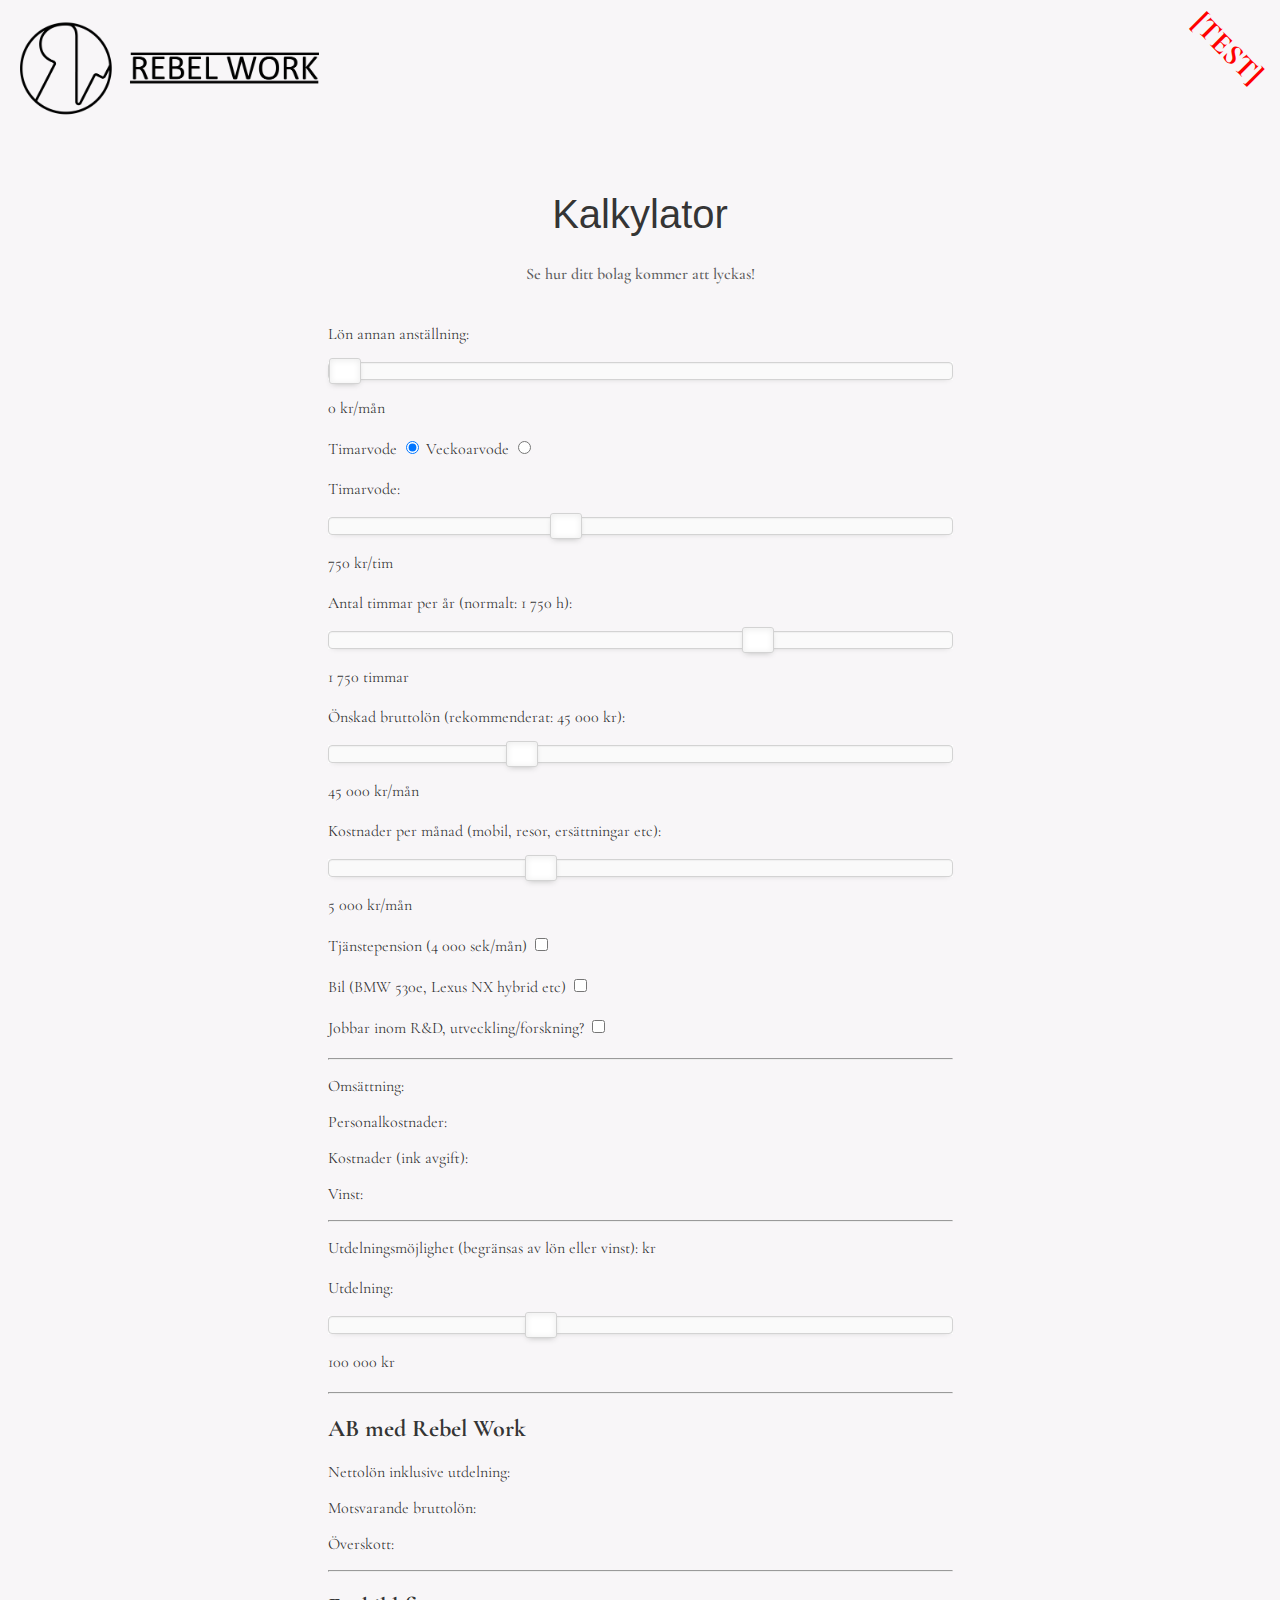
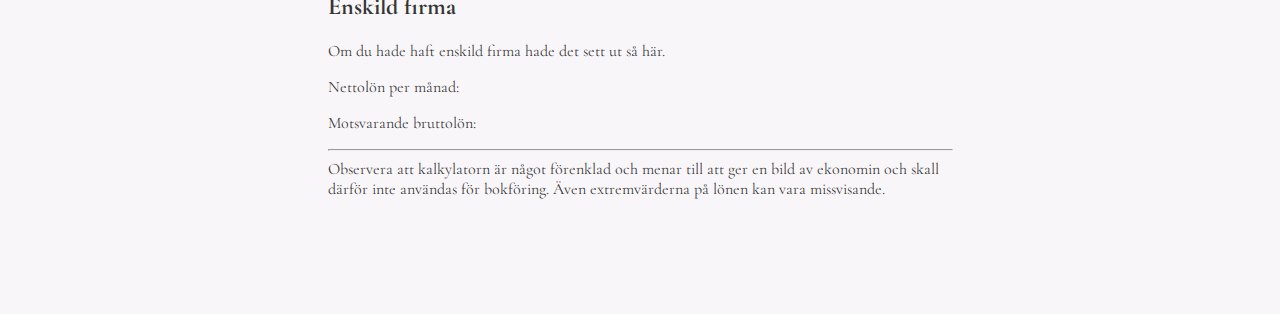
==== rebelwork/index.html @ f62bfb29 "Add files via upload" ====
<!DOCTYPE html>
<html>
<head>

	<title>Patriks kalkylator</title>
	<meta charset="utf-8" />
	<meta name="viewport" content="width=device-width, initial-scale=1">

	<link href="https://fonts.googleapis.com/css2?family=Cormorant+Garamond:ital,wght@0,400;1,600&display=swap" rel="stylesheet">

	<link rel="stylesheet" href="style.css" />
	<link rel="stylesheet" href="range.css" />
</head>

<body>

<div class="menu">
	<img src="logo.png" />
	<div id="test">[TEST]</div>
</div>

<div class="container">

	<div class="header-text">
		<!--<img src="calculator.png" />-->
		<h1>Kalkylator</h1>
		<p>Se hur ditt bolag kommer att lyckas!</p>
	</div>

	<div>
		<div>
			<div class="slider">
				<label class="sliderLabel">Lön annan anställning:</label>
				<input id="input-lon_annan_anstallning" type="range" min="0" value="0" max="100000" step="1000" />
				<div class="range-value" data-suffix=" kr/mån"></div>
			</div>
		</div>
		<div>
			<label> Timarvode </label>
			<input type="radio" id="check-timarvode" onchange="toggleVeckoArvode()" checked="checked" name="arvode-typ" 
				onclick="calculate()" />
			
			<label> Veckoarvode </label>
			<input type="radio" id="check-veckoarvode" onchange="toggleVeckoArvode()" name="arvode-typ" 
				onclick="calculate()" />
		</div>

		<div id="monthly_sliders">
			<div class="slider">
				<label class="sliderLabel">Timarvode:</label>
				<input id="input-timarvode" type="range" min="300" value="750" max="1500" step="10" />
				<div class="range-value" data-suffix=" kr/tim"></div>
			</div>
			<div class="slider">
				<label class="sliderLabel">Antal timmar per år (normalt: 1 750 h):</label>
				<input id="input-antal_timmar" type="range" min="0" value="1750" max="2500" step="10" />
				<div class="range-value" data-suffix=" timmar"></div>
			</div>
			<div class="slider">
				<label class="sliderLabel">Önskad bruttolön (rekommenderat: 45 000 kr):</label>
				<input id="input-onskad_lon_brutto_manad" type="range" min="0" value="45000" max="150000" step="500" />
				<div class="range-value" data-suffix=" kr/mån"></div>
			</div>
		</div>

		<div id="weekly_sliders" style="display: none;">
			<div class="slider">
				<label class="sliderLabel">Veckoarvode:</label>
				<input id="input-veckoarvode" type="range" min="0" value="57000" max="70000" step="500" />
				<div class="range-value" data-suffix=" kr/vecka"></div>
			</div>
			<div class="slider">
				<label class="sliderLabel">Antal veckor per år (normalt: 45):</label>
				<input id="input-antal_veckor" type="range" min="0" value="45" max="52" step="1" />
				<div class="range-value" data-suffix=" veckor"></div>
			</div>
			<div class="slider">
				<label class="sliderLabel">Önskad bruttolön per vecka (rekommenderat: 28 200 kr):</label>
				<input id="input-onskad_lon_brutto_vecka" type="range" min="0" value="28200" max="60000" step="1s00" />
				<div class="range-value" data-suffix=" kr/vecka"></div>
			</div>
		</div>

		<div>
			<div class="slider">
				<label class="sliderLabel">Kostnader per månad (mobil, resor, ersättningar etc):</label>
				<input id="input-kostnader" type="range" min="0" value="5000" max="15000" step="100" />
				<div class="range-value" data-suffix=" kr/mån"></div>
			</div>
		</div>

		<div>
			<div class="checkbox">
				<label>Tjänstepension (4 000 sek/mån)</label>
				<input type="checkbox" id="check-pension" onclick="calculate()" />
			</div>
			<div class="checkbox">
				<label>Bil (BMW 530e, Lexus NX hybrid etc)</label>
				<input type="checkbox" id="check-bil" onclick="calculate()" />
			</div>
			<div class="checkbox">
				<label>Jobbar inom R&D, utveckling/forskning?</label>
				<input type="checkbox" id="check-rnd" onclick="calculate()" />
			</div>
		</div>
	</div>

	<hr />

	<div class="results">
		<div>
			<p>Omsättning: <span id="omsattning"></span></p>
		</div>
		<div>
			<p class="monthly_result">Personalkostnader: <span id="personal"></span></p>
			<p class="weekly_result">Personalkostnader per vecka: <span id="personal_vecka"></span></p>
		</div>
		<div>
			<p class="monthly_result">Kostnader (ink avgift): <span id="kostnader"></span></p>
			<p class="weekly_result">Kostnader per vecka (ink avgift): <span id="kostnader_vecka"></span></p>
		</div>
		<div>
			<p class="monthly_result">Vinst: <span id="vinst"></span></p>
			<p class="weekly_result">Vinst per vecka: <span id="vinst_vecka"></span></p>
		</div>
	</div>

	<hr />

	<div>
		<div>
			<p>Utdelningsmöjlighet (begränsas av lön eller vinst): <span id="utdelningsmojlighet"></span>kr</p>
		</div>

		<div class="slider">
			<label class="sliderLabel">Utdelning:</label>
			<input id="input-utdelning" type="range" min="0" value="100000" max="300000" step="1000" />
			<div class="range-value" data-suffix=" kr"></div>
		</div>
	</div>

	<hr />

	<div class="results">
		<div>
			<h2>AB med Rebel Work</h2>
			<div>
				<p class="monthly_result">Nettolön inklusive utdelning: <span id="netto_manad"></span></p>
				<p class="weekly_result">Nettolön inklusive utdelning per vecka: <span id="netto_vecka"></span></p>
			</div>
			<div>
				<p class="monthly_result">Motsvarande bruttolön: <span id="motsvarande_lon_manad"></span></p>
				<p class="weekly_result">Motsvarande bruttolön per vecka: <span id="motsvarande_lon_vecka"></span></p>
			</div>
			<div>
				<p class="monthly_result">Överskott: <span id="overskott"></span></p>
				<p class="weekly_result">Överskott per vecka: <span id="overskott_vecka"></span></p>
			</div>
		</div>
	</div>

	<hr />

	<div class="results">
		<div>
			<h2>Enskild firma</h2>
			<p>Om du hade haft enskild firma hade det sett ut så här.</p> 
			<div>
				<p class="monthly_result">Nettolön per månad: <span id="netto_enskild_manad"></span></p>
				<p class="weekly_result">Nettolön per vecka: <span id="netto_enskild_vecka"></span></p>
			</div>
			<div>
				<p class="monthly_result">Motsvarande bruttolön: <span id="motsvarande_lon_enskild_manad"></span></p>
				<p class="weekly_result">Motsvarande bruttolön per vecka: <span id="motsvarande_lon_enskild_vecka"></span></p>
			</div>
		</div>
	</div>

	<hr />

	<div>
		Observera att kalkylatorn är något förenklad och menar till att ger en bild av ekonomin och skall därför inte användas för bokföring. Även extremvärderna på lönen kan vara missvisande.
	</div>
</div>

<script src="jquery.js"></script>
<script src="constants.js"></script>
<script src="calculate.js"></script>
<script>
	
	function updateSlider() {
		manuallyUpdateSlider($(this));
	}
	function manuallyUpdateSlider(slider) {
		let val = slider.val();
		let suffix = slider.siblings('.range-value').data('suffix');
		slider.siblings('.range-value').text(format(val) + suffix);
	}
	function format(val) {
		return Number(val).toLocaleString('sv-SE', { useGrouping: true});
	}
	function formatSEK(val) {
		return Number(val).toLocaleString('sv-SE', {
			minimumFractionDigits: 2, 
			maximumFractionDigits: 2, 
			style: 'currency', 
			currency: 'SEK', 
			useGrouping: true
		});
	}

	function toggleVeckoArvode() {
		$('#weekly_sliders').toggle( $('#check-veckoarvode').is(':checked') );
		$('#monthly_sliders').toggle( $('#check-timarvode').is(':checked') );
		$('.weekly_result').toggle( $('#check-veckoarvode').is(':checked') );
	}

	function calculate() {
		console.log('calculate');

		// get inputs
		let input = {
			'MONTHLY': $('#check-timarvode').is(':checked'),
			'WEEKLY': $('#check-veckoarvode').is(':checked'),

			'lon_annan_anstallning': Number($('#input-lon_annan_anstallning').val()),

			'timarvode': Number($('#input-timarvode').val()),
			'antal_timmar': Number($('#input-antal_timmar').val()),
			'onskad_lon_brutto_manad': Number($('#input-onskad_lon_brutto_manad').val()),
			
			'veckoarvode': Number($('#input-veckoarvode').val()),
			'antal_veckor': Number($('#input-antal_veckor').val()),
			'onskad_lon_brutto_vecka': Number($('#input-onskad_lon_brutto_vecka').val()),

			'kostnader': Number($('#input-kostnader').val()),
			'pension': $('#check-pension').is(':checked'),
			'bil': $('#check-bil').is(':checked'),
			'rnd': $('#check-rnd').is(':checked'),
			'utdelning': Number($('#input-utdelning').val())
		};
		let T2 = Number($('#input-antal_veckor').val());

		// Calculate all
		let output = calculateValues(input);

		// display results
		$('#omsattning').text( formatSEK(output.omsattning));
		$('#personal').text( formatSEK(output.personal));
		$('#personal_vecka').text( formatSEK(output.personal / T2));
		$('#kostnader').text( formatSEK(output.kostnader));
		$('#kostnader_vecka').text( formatSEK(output.kostnader / T2));
		$('#vinst').text( formatSEK(output.vinst));
		$('#vinst_vecka').text( formatSEK(output.vinst / T2));
		$('#utdelningsmojlighet').text( formatSEK(output.utdelningsmojlighet.max));

		$('#input-utdelning').prop({
            'min': output.utdelningsmojlighet.min,
            'max': output.utdelningsmojlighet.max
        });
        let a = $('#input-utdelning').val();
        manuallyUpdateSlider($('#input-utdelning'));

        $('#netto_manad').text( formatSEK(output.netto_manad));
        $('#netto_vecka').text( formatSEK(output.netto_manad * 12 / T2));

        $('#motsvarande_lon_manad').text( formatSEK(output.motsvarande_lon_manad));
        $('#motsvarande_lon_vecka').text( formatSEK(output.motsvarande_lon_manad * 12 / T2));
        
        $('#overskott').text( formatSEK(output.overskott));
		$('#overskott_vecka').text( formatSEK(output.overskott / T2));

		// Enkild firma
		$('#netto_enskild_manad').text( formatSEK( output.netto_enskild_manad ));
		$('#netto_enskild_vecka').text( formatSEK( output.netto_enskild_manad * 12 / T2));
		$('#motsvarande_lon_enskild_manad').text( formatSEK( output.motsvarande_lon_enskild_manad ));
		$('#motsvarande_lon_enskild_vecka').text( formatSEK( output.motsvarande_lon_enskild_manad * 12 / T2));
	}

	$(document).ready(function() {
		// Hook up sliders
		$('.slider input').on('input', function() { 
			manuallyUpdateSlider($(this));
			calculate();
		});
		$('.slider input').on('change', calculate);
		$('.slider input').each(updateSlider);
		calculate();
	});


</script>
</body>
</html>
---- rebelwork/style.css ----
body { 
	text-align: center;
	color: rgba( 26, 26, 26, 0.9);
	font-family: 'adobe-garamond-pro', 'Cormorant Garamond', serif;
	font-size: 16px;
	background: rgb(248, 246, 248);
	margin: 0; padding: 0;
}

h1 { font-size: 40px; font-family: 'proxima-nova', sans-serif; font-weight: 500;}

input[type="range"] {
	width: 100%;
}

.slider {
	margin: 20px 0;
}
.slider label { display: block; }
.checkbox { margin: 20px 0;}

.menu {
	height: 110px;
	padding: 20px;
	text-align: left;
	vertical-align: middle;
	position: relative;
}
.menu img { height: 88%; }
.menu #test {
	position: absolute; right: 10px; top: 30px; color: red; font-size: 30px; font-weight: bold;
	transform: rotate(45deg);
}

.container {
	max-width: 625px;
	text-align: left;
	margin: auto;
	padding: 15px;
	margin-bottom: 100px;

}

.header-text {
	text-align: center;
	margin-bottom: 40px;
	position: relative;
}
.header-text img { position: absolute; left: 20px; top: -20px; width: 130px; }
.header-text p { font-weight: 600; color: rgba(26, 26, 26, 0.7); }


.weekly_result {
	display: none;
	margin-top: -10px;
	margin-bottom: 20px;
}
.results p span {
	font-weight: bold;
}


@media only screen and (max-width: 600px) {
  .menu {
  	height: 60px;
  }
  .container {
    width: 90%;
  }
  .header-text img { 
  	position: relative; display: block; width: auto; top: auto; left: auto; margin: auto;
  }
}
---- rebelwork/range.css ----
input[type=range] {
  -webkit-appearance: none;
  margin: 18px 0;
  width: 100%;
  touch-action: none;
}
input[type=range]:focus {
  outline: none;
}
input[type=range]::-webkit-slider-runnable-track {
  width: 100%;
  height: 18px;
  cursor: pointer;
  box-shadow: inset 0 1px 1px #F0F0F0, 0 3px 6px -5px #BBB;
  background: #FAFAFA;
  border-radius: 4px;
  border: 1px solid #D3D3D3;
}
input[type=range]::-webkit-slider-thumb {
  box-shadow: inset 0 0 1px #FFF, inset 0 1px 7px #EBEBEB, 0 3px 6px -3px #BBB;
  border: 1px solid #D3D3D3;
  height: 26px;
  width: 32px;
  border-radius: 3px;
  background: #ffffff;
  cursor: pointer;
  -webkit-appearance: none;
  margin-top: -5px;
}
input[type=range]:focus::-webkit-slider-runnable-track {
  background: #FAFAFA;
}
input[type=range]::-moz-range-track {
  width: 100%;
  height: 18px;
  cursor: pointer;
  box-shadow: inset 0 1px 1px #F0F0F0, 0 3px 6px -5px #BBB;
  background: #FAFAFA;
  border-radius: 4px;
  border: 1px solid #D3D3D3;
}
input[type=range]::-moz-range-thumb {
  box-shadow: inset 0 0 1px #FFF, inset 0 1px 7px #EBEBEB, 0 3px 6px -3px #BBB;
  border: 1px solid #D3D3D3;
  height: 26px;
  width: 32px;
  border-radius: 3px;
  background: #ffffff;
  cursor: pointer;
  -webkit-appearance: none;
  margin-top: -5px;
}
input[type=range]::-ms-track {
  width: 100%;
  height: 18px;
  cursor: pointer;
  background: transparent;
  border-color: transparent;
  border-width: 16px 0;
  color: transparent;
}
input[type=range]::-ms-fill-lower {
  background: #FAFAFA;
  border: 1px solid #D3D3D3;
  border-radius: 4px;
  box-shadow: inset 0 1px 1px #F0F0F0, 0 3px 6px -5px #BBB;
}
input[type=range]::-ms-fill-upper {
  background: #FAFAFA;
  border: 1px solid #D3D3D3;
  border-radius: 4px;
  box-shadow: inset 0 1px 1px #F0F0F0, 0 3px 6px -5px #BBB;
}
input[type=range]::-ms-thumb {
  box-shadow: inset 0 0 1px #FFF, inset 0 1px 7px #EBEBEB, 0 3px 6px -3px #BBB;
  border: 1px solid #D3D3D3;
  height: 26px;
  width: 32px;
  border-radius: 3px;
  background: #ffffff;
  cursor: pointer;
}
input[type=range]:focus::-ms-fill-lower {
  background: #FAFAFA;
}
input[type=range]:focus::-ms-fill-upper {
  background: #FAFAFA;
}
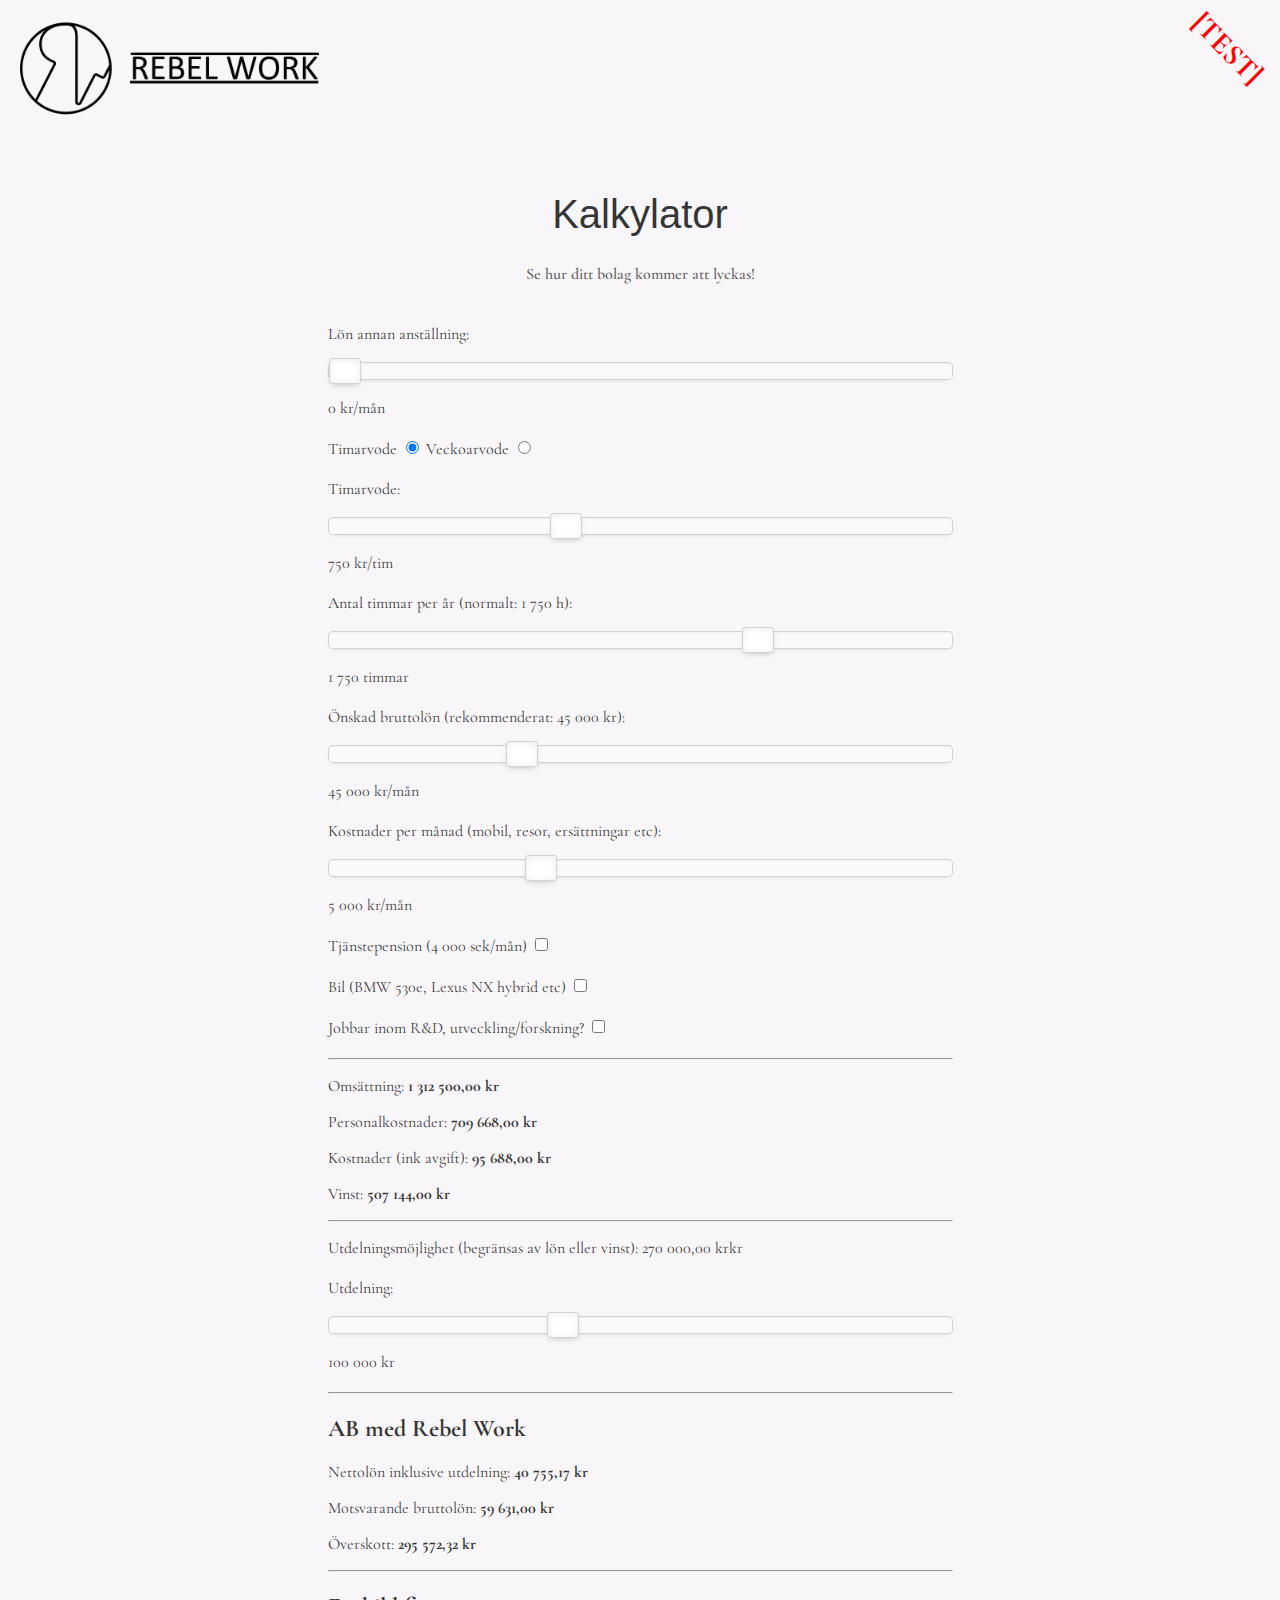
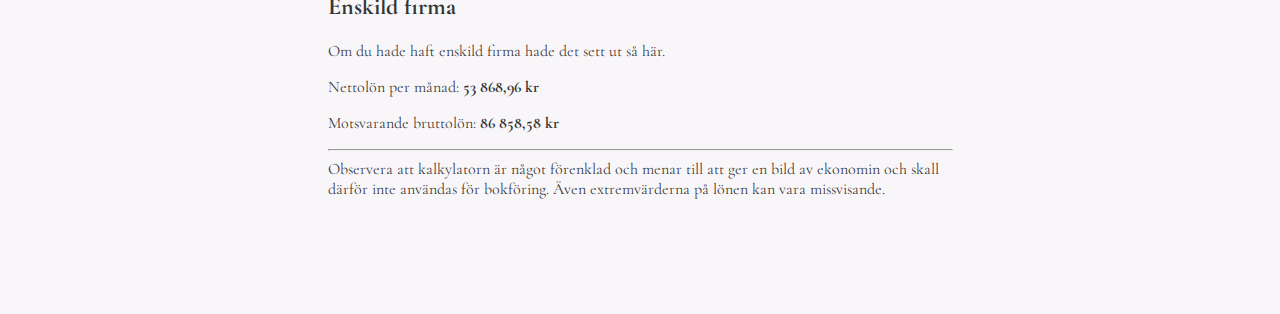
==== commit e285f929: "Update index.html" ====
--- a/rebelwork/index.html
+++ b/rebelwork/index.html
@@ -76,7 +76,7 @@
 			</div>
 			<div class="slider">
 				<label class="sliderLabel">Önskad bruttolön per vecka (rekommenderat: 28 200 kr):</label>
-				<input id="input-onskad_lon_brutto_vecka" type="range" min="0" value="28200" max="60000" step="1s00" />
+				<input id="input-onskad_lon_brutto_vecka" type="range" min="0" value="28200" max="60000" step="100" />
 				<div class="range-value" data-suffix=" kr/vecka"></div>
 			</div>
 		</div>
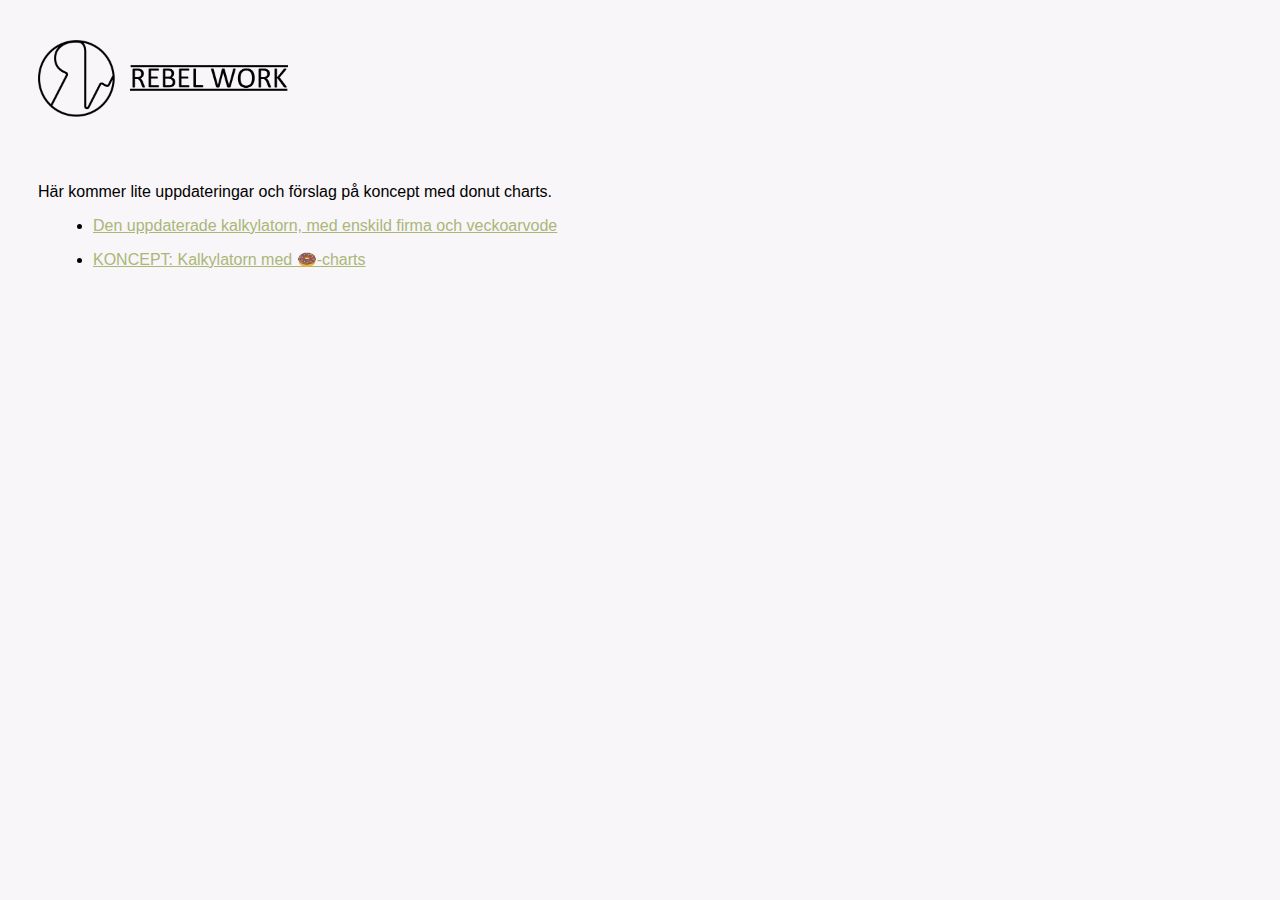
==== commit 847860d8: "Add files via upload" ====
--- a/rebelwork/index.html
+++ b/rebelwork/index.html
@@ -2,293 +2,56 @@
 <html>
 <head>
 
-	<title>Patriks kalkylator</title>
+	<title>Rebel work drafts</title>
 	<meta charset="utf-8" />
 	<meta name="viewport" content="width=device-width, initial-scale=1">
 
 	<link href="https://fonts.googleapis.com/css2?family=Cormorant+Garamond:ital,wght@0,400;1,600&display=swap" rel="stylesheet">
 
-	<link rel="stylesheet" href="style.css" />
-	<link rel="stylesheet" href="range.css" />
+	<style>
+
+		body {
+			font-size: 16px;
+			background: rgb(248, 246, 248);
+			font-family: sans-serif;
+		}
+		li {
+			margin: 15px;
+		}
+		a { color: rgb(171, 182, 120); }
+	</style>
 </head>
 
 <body>
 
-<div class="menu">
-	<img src="logo.png" />
-	<div id="test">[TEST]</div>
+<div>
+	<img src="logo.png" style="width: 250px; margin: 30px;" />
 </div>
 
-<div class="container">
+<div style="margin: 30px;">
+	<p>
+		Här kommer lite uppdateringar och förslag på koncept med donut charts.
+	</p>
+	
+	<ul>
+		<li>
+			<a href="calculator.html">Den uppdaterade kalkylatorn, med enskild firma och veckoarvode</a>
+		</li>
 
-	<div class="header-text">
-		<!--<img src="calculator.png" />-->
-		<h1>Kalkylator</h1>
-		<p>Se hur ditt bolag kommer att lyckas!</p>
-	</div>
+		<li>
+			<a href="calculator_chart.html">KONCEPT: Kalkylatorn med 🍩-charts</a>
+		</li>
+<!--
+		<li>
+			<a href="start_chart.html">KONCEPT: Startsidan med 🍩-charts</a>
+		</li>
 
-	<div>
-		<div>
-			<div class="slider">
-				<label class="sliderLabel">Lön annan anställning:</label>
-				<input id="input-lon_annan_anstallning" type="range" min="0" value="0" max="100000" step="1000" />
-				<div class="range-value" data-suffix=" kr/mån"></div>
-			</div>
-		</div>
-		<div>
-			<label> Timarvode </label>
-			<input type="radio" id="check-timarvode" onchange="toggleVeckoArvode()" checked="checked" name="arvode-typ" 
-				onclick="calculate()" />
-			
-			<label> Veckoarvode </label>
-			<input type="radio" id="check-veckoarvode" onchange="toggleVeckoArvode()" name="arvode-typ" 
-				onclick="calculate()" />
-		</div>
-
-		<div id="monthly_sliders">
-			<div class="slider">
-				<label class="sliderLabel">Timarvode:</label>
-				<input id="input-timarvode" type="range" min="300" value="750" max="1500" step="10" />
-				<div class="range-value" data-suffix=" kr/tim"></div>
-			</div>
-			<div class="slider">
-				<label class="sliderLabel">Antal timmar per år (normalt: 1 750 h):</label>
-				<input id="input-antal_timmar" type="range" min="0" value="1750" max="2500" step="10" />
-				<div class="range-value" data-suffix=" timmar"></div>
-			</div>
-			<div class="slider">
-				<label class="sliderLabel">Önskad bruttolön (rekommenderat: 45 000 kr):</label>
-				<input id="input-onskad_lon_brutto_manad" type="range" min="0" value="45000" max="150000" step="500" />
-				<div class="range-value" data-suffix=" kr/mån"></div>
-			</div>
-		</div>
-
-		<div id="weekly_sliders" style="display: none;">
-			<div class="slider">
-				<label class="sliderLabel">Veckoarvode:</label>
-				<input id="input-veckoarvode" type="range" min="0" value="57000" max="70000" step="500" />
-				<div class="range-value" data-suffix=" kr/vecka"></div>
-			</div>
-			<div class="slider">
-				<label class="sliderLabel">Antal veckor per år (normalt: 45):</label>
-				<input id="input-antal_veckor" type="range" min="0" value="45" max="52" step="1" />
-				<div class="range-value" data-suffix=" veckor"></div>
-			</div>
-			<div class="slider">
-				<label class="sliderLabel">Önskad bruttolön per vecka (rekommenderat: 28 200 kr):</label>
-				<input id="input-onskad_lon_brutto_vecka" type="range" min="0" value="28200" max="60000" step="100" />
-				<div class="range-value" data-suffix=" kr/vecka"></div>
-			</div>
-		</div>
-
-		<div>
-			<div class="slider">
-				<label class="sliderLabel">Kostnader per månad (mobil, resor, ersättningar etc):</label>
-				<input id="input-kostnader" type="range" min="0" value="5000" max="15000" step="100" />
-				<div class="range-value" data-suffix=" kr/mån"></div>
-			</div>
-		</div>
-
-		<div>
-			<div class="checkbox">
-				<label>Tjänstepension (4 000 sek/mån)</label>
-				<input type="checkbox" id="check-pension" onclick="calculate()" />
-			</div>
-			<div class="checkbox">
-				<label>Bil (BMW 530e, Lexus NX hybrid etc)</label>
-				<input type="checkbox" id="check-bil" onclick="calculate()" />
-			</div>
-			<div class="checkbox">
-				<label>Jobbar inom R&D, utveckling/forskning?</label>
-				<input type="checkbox" id="check-rnd" onclick="calculate()" />
-			</div>
-		</div>
-	</div>
-
-	<hr />
-
-	<div class="results">
-		<div>
-			<p>Omsättning: <span id="omsattning"></span></p>
-		</div>
-		<div>
-			<p class="monthly_result">Personalkostnader: <span id="personal"></span></p>
-			<p class="weekly_result">Personalkostnader per vecka: <span id="personal_vecka"></span></p>
-		</div>
-		<div>
-			<p class="monthly_result">Kostnader (ink avgift): <span id="kostnader"></span></p>
-			<p class="weekly_result">Kostnader per vecka (ink avgift): <span id="kostnader_vecka"></span></p>
-		</div>
-		<div>
-			<p class="monthly_result">Vinst: <span id="vinst"></span></p>
-			<p class="weekly_result">Vinst per vecka: <span id="vinst_vecka"></span></p>
-		</div>
-	</div>
-
-	<hr />
-
-	<div>
-		<div>
-			<p>Utdelningsmöjlighet (begränsas av lön eller vinst): <span id="utdelningsmojlighet"></span>kr</p>
-		</div>
-
-		<div class="slider">
-			<label class="sliderLabel">Utdelning:</label>
-			<input id="input-utdelning" type="range" min="0" value="100000" max="300000" step="1000" />
-			<div class="range-value" data-suffix=" kr"></div>
-		</div>
-	</div>
-
-	<hr />
-
-	<div class="results">
-		<div>
-			<h2>AB med Rebel Work</h2>
-			<div>
-				<p class="monthly_result">Nettolön inklusive utdelning: <span id="netto_manad"></span></p>
-				<p class="weekly_result">Nettolön inklusive utdelning per vecka: <span id="netto_vecka"></span></p>
-			</div>
-			<div>
-				<p class="monthly_result">Motsvarande bruttolön: <span id="motsvarande_lon_manad"></span></p>
-				<p class="weekly_result">Motsvarande bruttolön per vecka: <span id="motsvarande_lon_vecka"></span></p>
-			</div>
-			<div>
-				<p class="monthly_result">Överskott: <span id="overskott"></span></p>
-				<p class="weekly_result">Överskott per vecka: <span id="overskott_vecka"></span></p>
-			</div>
-		</div>
-	</div>
-
-	<hr />
-
-	<div class="results">
-		<div>
-			<h2>Enskild firma</h2>
-			<p>Om du hade haft enskild firma hade det sett ut så här.</p> 
-			<div>
-				<p class="monthly_result">Nettolön per månad: <span id="netto_enskild_manad"></span></p>
-				<p class="weekly_result">Nettolön per vecka: <span id="netto_enskild_vecka"></span></p>
-			</div>
-			<div>
-				<p class="monthly_result">Motsvarande bruttolön: <span id="motsvarande_lon_enskild_manad"></span></p>
-				<p class="weekly_result">Motsvarande bruttolön per vecka: <span id="motsvarande_lon_enskild_vecka"></span></p>
-			</div>
-		</div>
-	</div>
-
-	<hr />
-
-	<div>
-		Observera att kalkylatorn är något förenklad och menar till att ger en bild av ekonomin och skall därför inte användas för bokföring. Även extremvärderna på lönen kan vara missvisande.
-	</div>
+		<li>
+			<a href="start_new.html">KONCEPT: ny startsida</a>
+		</li>
+	</ul>
+-->
 </div>
 
-<script src="jquery.js"></script>
-<script src="constants.js"></script>
-<script src="calculate.js"></script>
-<script>
-	
-	function updateSlider() {
-		manuallyUpdateSlider($(this));
-	}
-	function manuallyUpdateSlider(slider) {
-		let val = slider.val();
-		let suffix = slider.siblings('.range-value').data('suffix');
-		slider.siblings('.range-value').text(format(val) + suffix);
-	}
-	function format(val) {
-		return Number(val).toLocaleString('sv-SE', { useGrouping: true});
-	}
-	function formatSEK(val) {
-		return Number(val).toLocaleString('sv-SE', {
-			minimumFractionDigits: 2, 
-			maximumFractionDigits: 2, 
-			style: 'currency', 
-			currency: 'SEK', 
-			useGrouping: true
-		});
-	}
-
-	function toggleVeckoArvode() {
-		$('#weekly_sliders').toggle( $('#check-veckoarvode').is(':checked') );
-		$('#monthly_sliders').toggle( $('#check-timarvode').is(':checked') );
-		$('.weekly_result').toggle( $('#check-veckoarvode').is(':checked') );
-	}
-
-	function calculate() {
-		console.log('calculate');
-
-		// get inputs
-		let input = {
-			'MONTHLY': $('#check-timarvode').is(':checked'),
-			'WEEKLY': $('#check-veckoarvode').is(':checked'),
-
-			'lon_annan_anstallning': Number($('#input-lon_annan_anstallning').val()),
-
-			'timarvode': Number($('#input-timarvode').val()),
-			'antal_timmar': Number($('#input-antal_timmar').val()),
-			'onskad_lon_brutto_manad': Number($('#input-onskad_lon_brutto_manad').val()),
-			
-			'veckoarvode': Number($('#input-veckoarvode').val()),
-			'antal_veckor': Number($('#input-antal_veckor').val()),
-			'onskad_lon_brutto_vecka': Number($('#input-onskad_lon_brutto_vecka').val()),
-
-			'kostnader': Number($('#input-kostnader').val()),
-			'pension': $('#check-pension').is(':checked'),
-			'bil': $('#check-bil').is(':checked'),
-			'rnd': $('#check-rnd').is(':checked'),
-			'utdelning': Number($('#input-utdelning').val())
-		};
-		let T2 = Number($('#input-antal_veckor').val());
-
-		// Calculate all
-		let output = calculateValues(input);
-
-		// display results
-		$('#omsattning').text( formatSEK(output.omsattning));
-		$('#personal').text( formatSEK(output.personal));
-		$('#personal_vecka').text( formatSEK(output.personal / T2));
-		$('#kostnader').text( formatSEK(output.kostnader));
-		$('#kostnader_vecka').text( formatSEK(output.kostnader / T2));
-		$('#vinst').text( formatSEK(output.vinst));
-		$('#vinst_vecka').text( formatSEK(output.vinst / T2));
-		$('#utdelningsmojlighet').text( formatSEK(output.utdelningsmojlighet.max));
-
-		$('#input-utdelning').prop({
-            'min': output.utdelningsmojlighet.min,
-            'max': output.utdelningsmojlighet.max
-        });
-        let a = $('#input-utdelning').val();
-        manuallyUpdateSlider($('#input-utdelning'));
-
-        $('#netto_manad').text( formatSEK(output.netto_manad));
-        $('#netto_vecka').text( formatSEK(output.netto_manad * 12 / T2));
-
-        $('#motsvarande_lon_manad').text( formatSEK(output.motsvarande_lon_manad));
-        $('#motsvarande_lon_vecka').text( formatSEK(output.motsvarande_lon_manad * 12 / T2));
-        
-        $('#overskott').text( formatSEK(output.overskott));
-		$('#overskott_vecka').text( formatSEK(output.overskott / T2));
-
-		// Enkild firma
-		$('#netto_enskild_manad').text( formatSEK( output.netto_enskild_manad ));
-		$('#netto_enskild_vecka').text( formatSEK( output.netto_enskild_manad * 12 / T2));
-		$('#motsvarande_lon_enskild_manad').text( formatSEK( output.motsvarande_lon_enskild_manad ));
-		$('#motsvarande_lon_enskild_vecka').text( formatSEK( output.motsvarande_lon_enskild_manad * 12 / T2));
-	}
-
-	$(document).ready(function() {
-		// Hook up sliders
-		$('.slider input').on('input', function() { 
-			manuallyUpdateSlider($(this));
-			calculate();
-		});
-		$('.slider input').on('change', calculate);
-		$('.slider input').each(updateSlider);
-		calculate();
-	});
-
-
-</script>
 </body>
 </html>
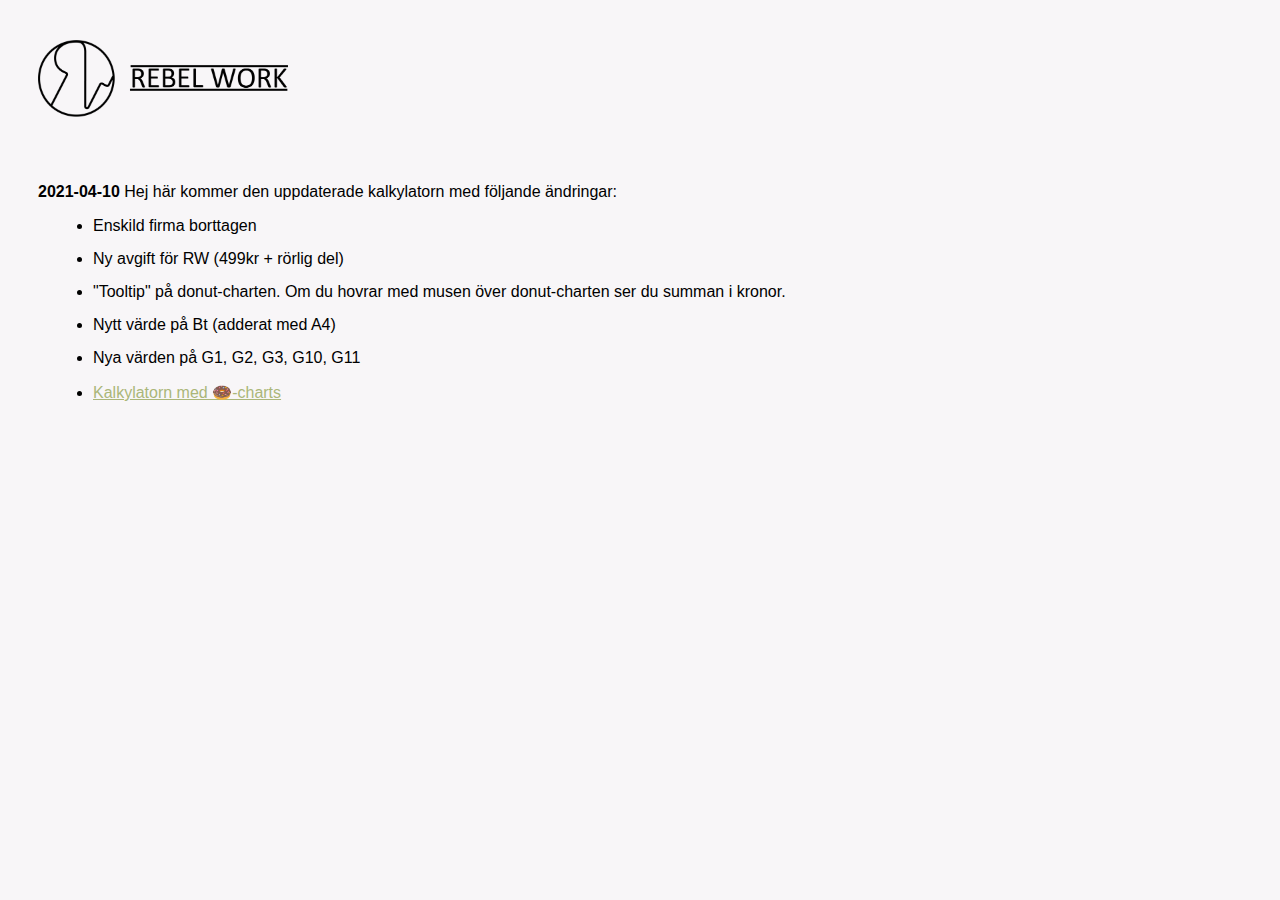
==== commit 5052455c: "Add files via upload" ====
--- a/rebelwork/index.html
+++ b/rebelwork/index.html
@@ -30,16 +30,20 @@
 
 <div style="margin: 30px;">
 	<p>
-		Här kommer lite uppdateringar och förslag på koncept med donut charts.
+		<b>2021-04-10</b> Hej här kommer den uppdaterade kalkylatorn med följande ändringar:
+		<ul>
+			<li>Enskild firma borttagen</li>
+			<li>Ny avgift för RW (499kr + rörlig del)</li>
+			<li>"Tooltip" på donut-charten. Om du hovrar med musen över donut-charten ser du summan i kronor.</li>
+			<li>Nytt värde på Bt (adderat med A4)</li>
+			<li>Nya värden på G1, G2, G3, G10, G11</li>
+		</ul>
 	</p>
 	
 	<ul>
-		<li>
-			<a href="calculator.html">Den uppdaterade kalkylatorn, med enskild firma och veckoarvode</a>
-		</li>
 
 		<li>
-			<a href="calculator_chart.html">KONCEPT: Kalkylatorn med 🍩-charts</a>
+			<a href="calculator_chart.html">Kalkylatorn med 🍩-charts</a>
 		</li>
 <!--
 		<li>
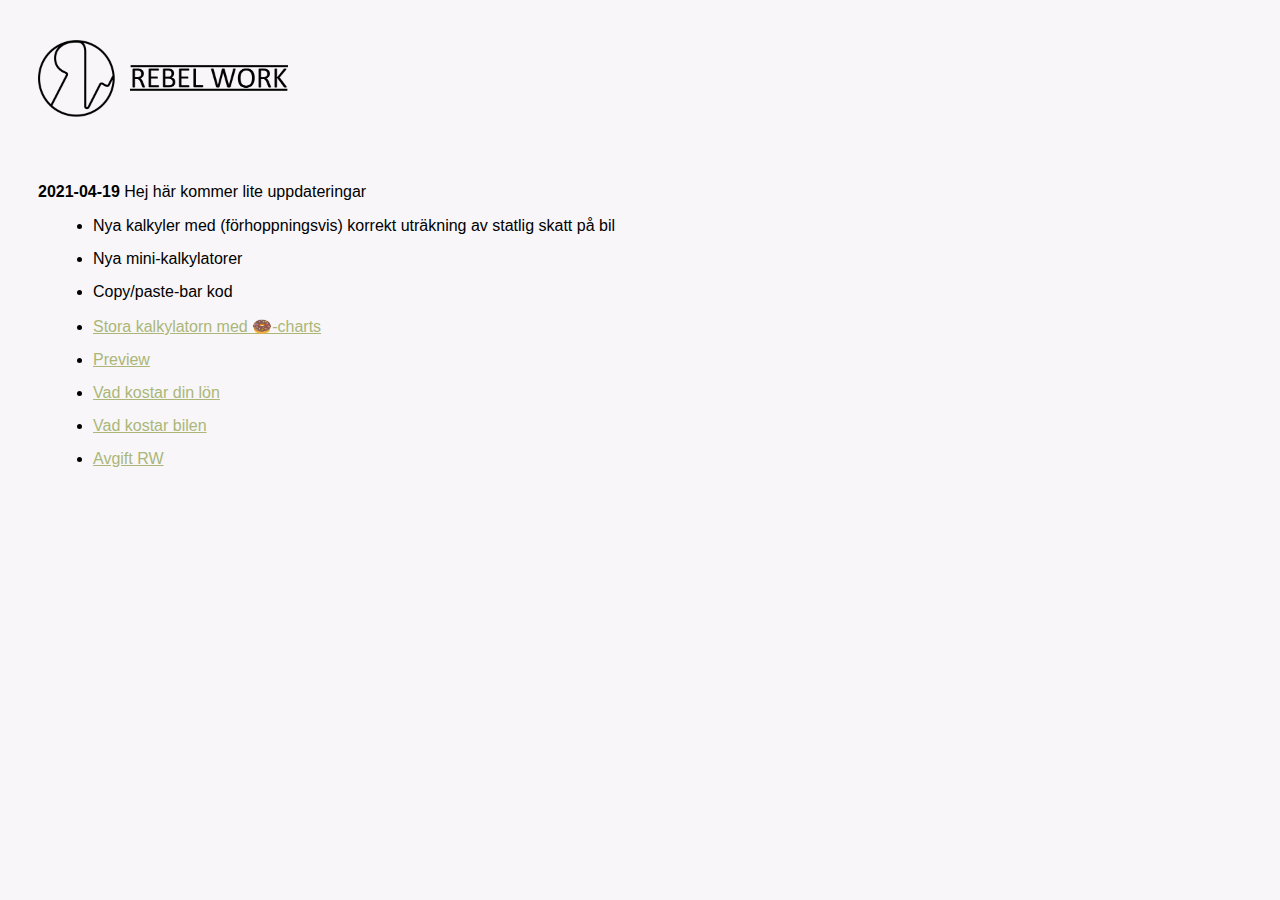
==== commit 2d8683d1: "Add files via upload" ====
--- a/rebelwork/index.html
+++ b/rebelwork/index.html
@@ -30,31 +30,38 @@
 
 <div style="margin: 30px;">
 	<p>
-		<b>2021-04-10</b> Hej här kommer den uppdaterade kalkylatorn med följande ändringar:
+		<b>2021-04-19</b> Hej här kommer lite uppdateringar
 		<ul>
-			<li>Enskild firma borttagen</li>
-			<li>Ny avgift för RW (499kr + rörlig del)</li>
-			<li>"Tooltip" på donut-charten. Om du hovrar med musen över donut-charten ser du summan i kronor.</li>
-			<li>Nytt värde på Bt (adderat med A4)</li>
-			<li>Nya värden på G1, G2, G3, G10, G11</li>
+			<li>Nya kalkyler med (förhoppningsvis) korrekt uträkning av statlig skatt på bil</li>
+			<li>Nya mini-kalkylatorer</li>
+			<li>Copy/paste-bar kod</li>
 		</ul>
 	</p>
 	
 	<ul>
 
 		<li>
-			<a href="calculator_chart.html">Kalkylatorn med 🍩-charts</a>
-		</li>
-<!--
-		<li>
-			<a href="start_chart.html">KONCEPT: Startsidan med 🍩-charts</a>
+			<a href="calculator_chart.html">Stora kalkylatorn med 🍩-charts</a>
 		</li>
 
 		<li>
-			<a href="start_new.html">KONCEPT: ny startsida</a>
+			<a href="preview.html">Preview</a>
 		</li>
+
+		<li>
+			<a href="car.html">Vad kostar din lön</a>
+		</li>
+
+		<li>
+			<a href="salary.html">Vad kostar bilen</a>
+		</li>
+
+		<li>
+			<a href="fee.html">Avgift RW</a>
+		</li>
+
+
 	</ul>
--->
 </div>
 
 </body>
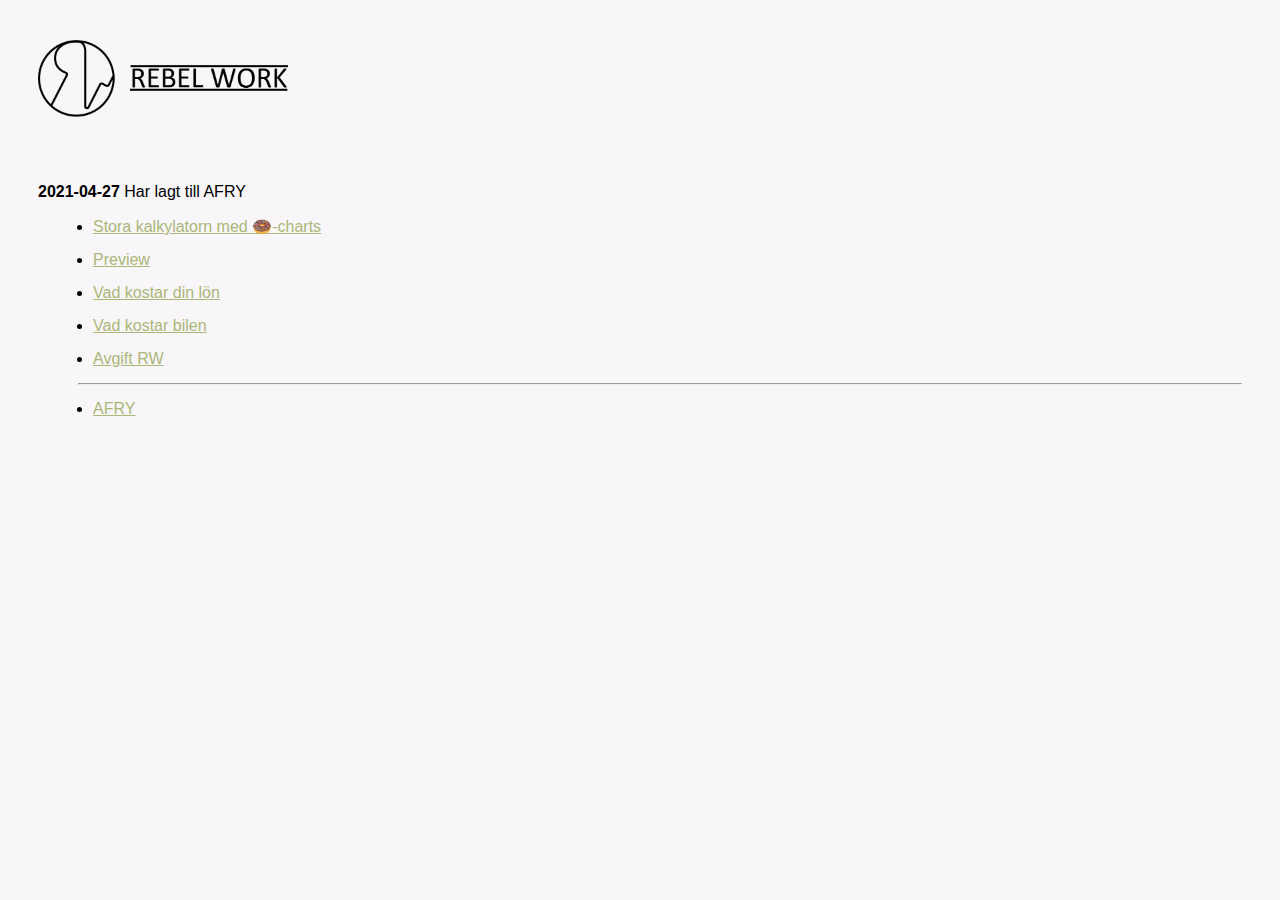
==== commit 8d626bfa: "Add files via upload" ====
--- a/rebelwork/index.html
+++ b/rebelwork/index.html
@@ -30,12 +30,7 @@
 
 <div style="margin: 30px;">
 	<p>
-		<b>2021-04-19</b> Hej här kommer lite uppdateringar
-		<ul>
-			<li>Nya kalkyler med (förhoppningsvis) korrekt uträkning av statlig skatt på bil</li>
-			<li>Nya mini-kalkylatorer</li>
-			<li>Copy/paste-bar kod</li>
-		</ul>
+		<b>2021-04-27</b> Har lagt till AFRY
 	</p>
 	
 	<ul>
@@ -49,17 +44,20 @@
 		</li>
 
 		<li>
-			<a href="car.html">Vad kostar din lön</a>
+			<a href="salary.html">Vad kostar din lön</a>
 		</li>
 
 		<li>
-			<a href="salary.html">Vad kostar bilen</a>
+			<a href="car.html">Vad kostar bilen</a>
 		</li>
 
 		<li>
 			<a href="fee.html">Avgift RW</a>
 		</li>
-
+<hr />
+		<li>
+			<a href="afry.html">AFRY</a>
+		</li>
 
 	</ul>
 </div>
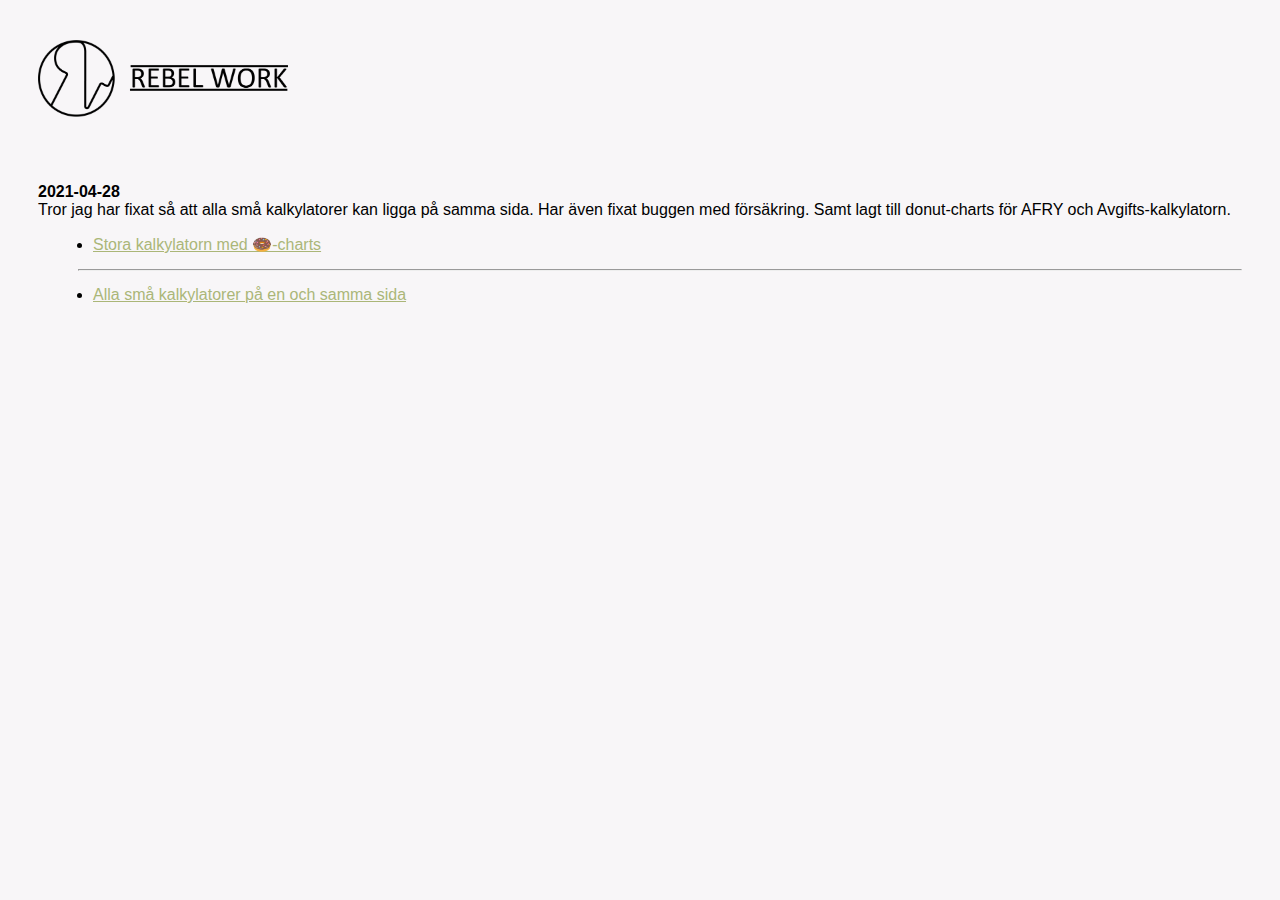
==== commit 950b2a4a: "Add files via upload" ====
--- a/rebelwork/index.html
+++ b/rebelwork/index.html
@@ -30,7 +30,9 @@
 
 <div style="margin: 30px;">
 	<p>
-		<b>2021-04-27</b> Har lagt till AFRY
+		<b>2021-04-28</b>
+		<br />
+		Tror jag har fixat så att alla små kalkylatorer kan ligga på samma sida. Har även fixat buggen med försäkring. Samt lagt till donut-charts för AFRY och Avgifts-kalkylatorn.
 	</p>
 	
 	<ul>
@@ -39,25 +41,12 @@
 			<a href="calculator_chart.html">Stora kalkylatorn med 🍩-charts</a>
 		</li>
 
+<hr />
+
 		<li>
-			<a href="preview.html">Preview</a>
+			<a href="all.html">Alla små kalkylatorer på en och samma sida</a>
 		</li>
 
-		<li>
-			<a href="salary.html">Vad kostar din lön</a>
-		</li>
-
-		<li>
-			<a href="car.html">Vad kostar bilen</a>
-		</li>
-
-		<li>
-			<a href="fee.html">Avgift RW</a>
-		</li>
-<hr />
-		<li>
-			<a href="afry.html">AFRY</a>
-		</li>
 
 	</ul>
 </div>
